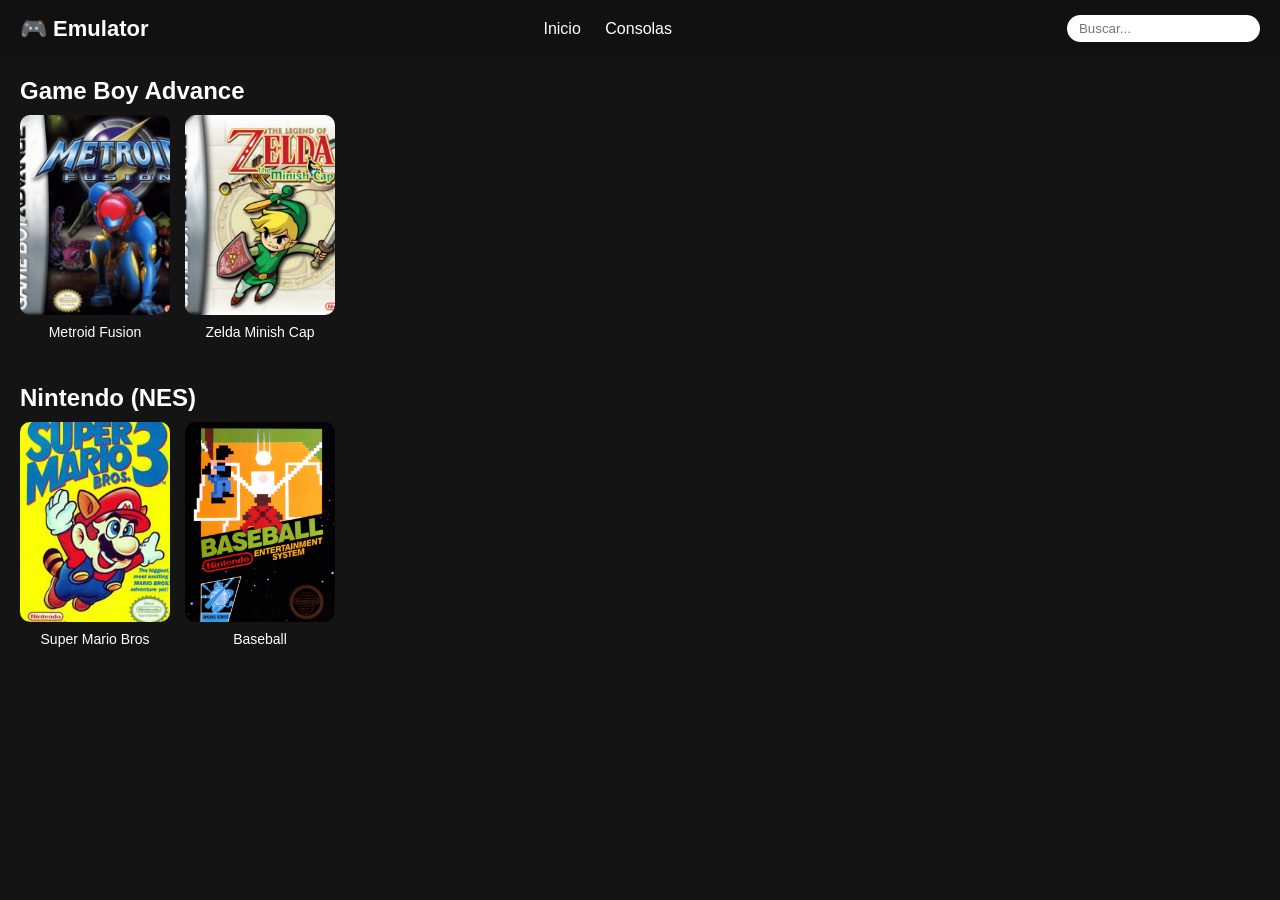
==== index.html @ 0fbab5ff "Add files via upload Falta la carpeta cores" ====
<!DOCTYPE html>
<html lang="es">
<head>
  <meta charset="UTF-8">
  <title>Inicio - Juegos</title>
  <link rel="stylesheet" href="css/styles.css">
</head>
<body>

<!-- NAVBAR -->
<header class="navbar">
  <div class="logo">🎮 Emulator</div>

  <nav>
    <a href="index.html">Inicio</a>
    <a href="consolas.html">Consolas</a>
  </nav>

  <input type="text" placeholder="Buscar..." class="search">
</header>

<!-- CONTENIDO -->
<div class="category">
  <h2>Game Boy Advance</h2>
  <div class="row">

    <div class="game" onclick="playGame('Metroid_Fusion.gba','gba')">
      <img src="img/metroid_fusion.jpg">
      <p>Metroid Fusion</p>
    </div>

    <div class="game" onclick="playGame('The_Minish_Cap.gba','gba')">
      <img src="img/the_minish_cap.png">
      <p>Zelda Minish Cap</p>
    </div>

  </div>
</div>

<div class="category">
  <h2>Nintendo (NES)</h2>
  <div class="row">

    <div class="game" onclick="playGame('Super_Mario_Bros_3.nes','nes')">
      <img src="img/mario3.jpg">
      <p>Super Mario Bros</p>
    </div>

    <div class="game" onclick="playGame('Baseball.nes','nes')">
      <img src="img/baseball.jpg">
      <p>Baseball</p>
    </div>

  </div>
</div>

<script src="js/app.js"></script>

</body>
</html>
---- css/styles.css ----
/* RESET */
body {
  margin: 0;
  background-color: #141414;
  color: white;
  font-family: Arial, sans-serif;
}

/* NAVBAR */
.navbar {
  display: flex;
  justify-content: space-between;
  align-items: center;
  padding: 15px 20px;
  background: #111;
  position: sticky;
  top: 0;
  z-index: 100;
}

.logo {
  font-size: 22px;
  font-weight: bold;
}

.navbar nav a {
  margin: 0 10px;
  text-decoration: none;
  color: white;
  transition: 0.2s;
}

.navbar nav a:hover {
  color: #1db954;
}

/* BUSCADOR */
.search {
  padding: 6px 12px;
  border-radius: 20px;
  border: none;
  outline: none;
}

/* CATEGORÍAS */
.category {
  margin: 20px;
}

.category h2 {
  margin-bottom: 10px;
}

/* FILA (tipo Netflix) */
.row {
  display: flex;
  gap: 15px;
  overflow-x: auto;
  padding-bottom: 10px;
}

/* ocultar scrollbar */
.row::-webkit-scrollbar {
  display: none;
}

/* TARJETA DE JUEGO */
.game {
  min-width: 150px;
  cursor: pointer;
  transition: transform 0.3s ease;
}

.game img {
  width: 150px;
  height: 200px;
  border-radius: 10px;
  object-fit: cover;
}

.game p {
  text-align: center;
  font-size: 14px;
  margin-top: 5px;
}

/* EFECTO HOVER tipo Netflix */
.game:hover {
  transform: scale(1.15);
  z-index: 2;
}

/* CONSOLAS */
.console {
  margin: 30px;
  text-align: center;
  cursor: pointer;
}

.console img {
  width: 400px;
  max-width: 90%;
  border-radius: 10px;
  transition: transform 0.3s;
}

.console img:hover {
  transform: scale(1.05);
}

/* PLAYER (pantalla completa) */
.player-body {
  margin: 0;
  background: black;
  display: flex;
  justify-content: center;
  align-items: center;
  height: 100vh;
}

/* CONTENEDOR DEL JUEGO */
#game {
  width: 100vw;
  height: 100vh;
}

/* BOTÓN CERRAR */
.close-btn {
  position: absolute;
  top: 20px;
  right: 20px;
  font-size: 25px;
  cursor: pointer;
  z-index: 10;
  color: white;
  transition: 0.2s;
}

.close-btn:hover {
  color: red;
}
/* =========================
   📱 TABLETS (≤ 1024px)
========================= */
@media (max-width: 1024px) {

  .navbar {
    flex-direction: column;
    align-items: flex-start;
    gap: 10px;
  }

  .search {
    width: 100%;
  }

  .game {
    width: 120px;
  }

  .game img {
    height: 170px;
  }

  .console img {
    width: 80%;
  }

  #game {
    max-width: 100%;
    max-height: 100%;
  }
}


/* =========================
   📱 MÓVILES (≤ 768px)
========================= */
@media (max-width: 768px) {

  .navbar {
    padding: 10px;
  }

  .logo {
    font-size: 18px;
  }

  .navbar nav {
    width: 100%;
    justify-content: space-around;
  }

  .search {
    width: 100%;
    margin-top: 5px;
  }

  .category {
    margin: 10px;
  }

  .category h2 {
    font-size: 16px;
  }

  .row {
    gap: 10px;
  }

  .game {
    width: 100px;
  }

  .game img {
    height: 140px;
  }

  .game p {
    font-size: 12px;
  }

  .console img {
    width: 90%;
  }

  /* 🔥 PLAYER con dvh */
  #game {
    width: 100vw;
    height: 100dvh;
    max-width: none;
    max-height: none;
  }

  .player-body {
    height: 100dvh;
  }

  .close-btn {
    font-size: 20px;
  }
}


/* =========================
   📱 MÓVILES PEQUEÑOS (≤ 480px)
========================= */
@media (max-width: 480px) {

  .game {
    width: 90px;
  }

  .game img {
    height: 120px;
  }

  .game p {
    font-size: 11px;
  }

  .logo {
    font-size: 16px;
  }

}
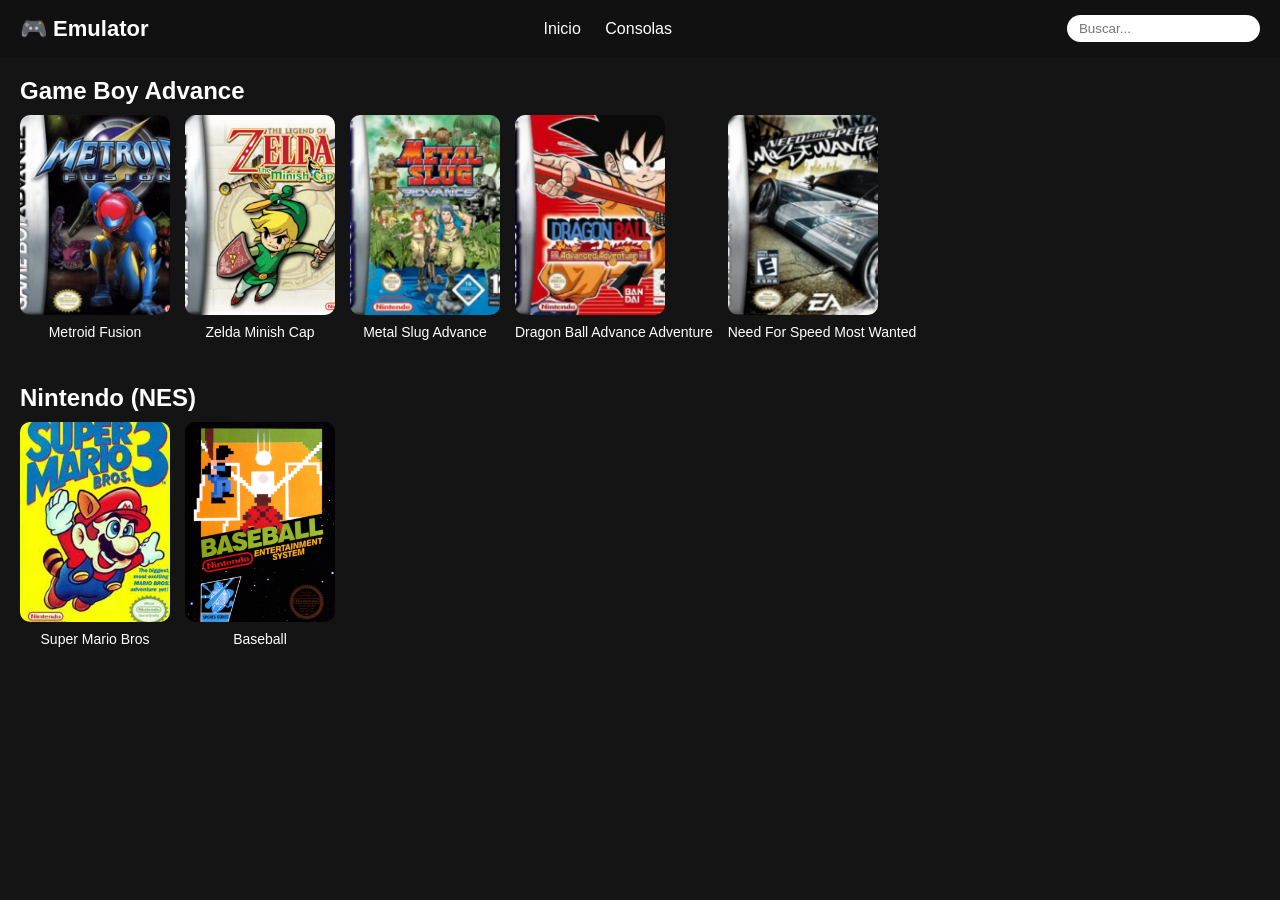
==== commit d2ed8e9e: "Add files via upload" ====
--- a/index.html
+++ b/index.html
@@ -34,6 +34,21 @@
       <p>Zelda Minish Cap</p>
     </div>
 
+    <div class="game" onclick="playGame('Metal_Slug_Advance.gba','gba')">
+      <img src="img/metal_slug.jpg">
+      <p>Metal Slug Advance</p>
+    </div>
+
+    <div class="game" onclick="playGame('Dragon_Ball_Advanced_Adventure.gba','gba')">
+      <img src="img/dragon_advance.jpg">
+      <p>Dragon Ball Advance Adventure</p>
+    </div>
+
+    <div class="game" onclick="playGame('most_wanted.gba','gba')">
+      <img src="img/most_wanted.jpg">
+      <p>Need For Speed Most Wanted</p>
+    </div>
+
   </div>
 </div>
 
